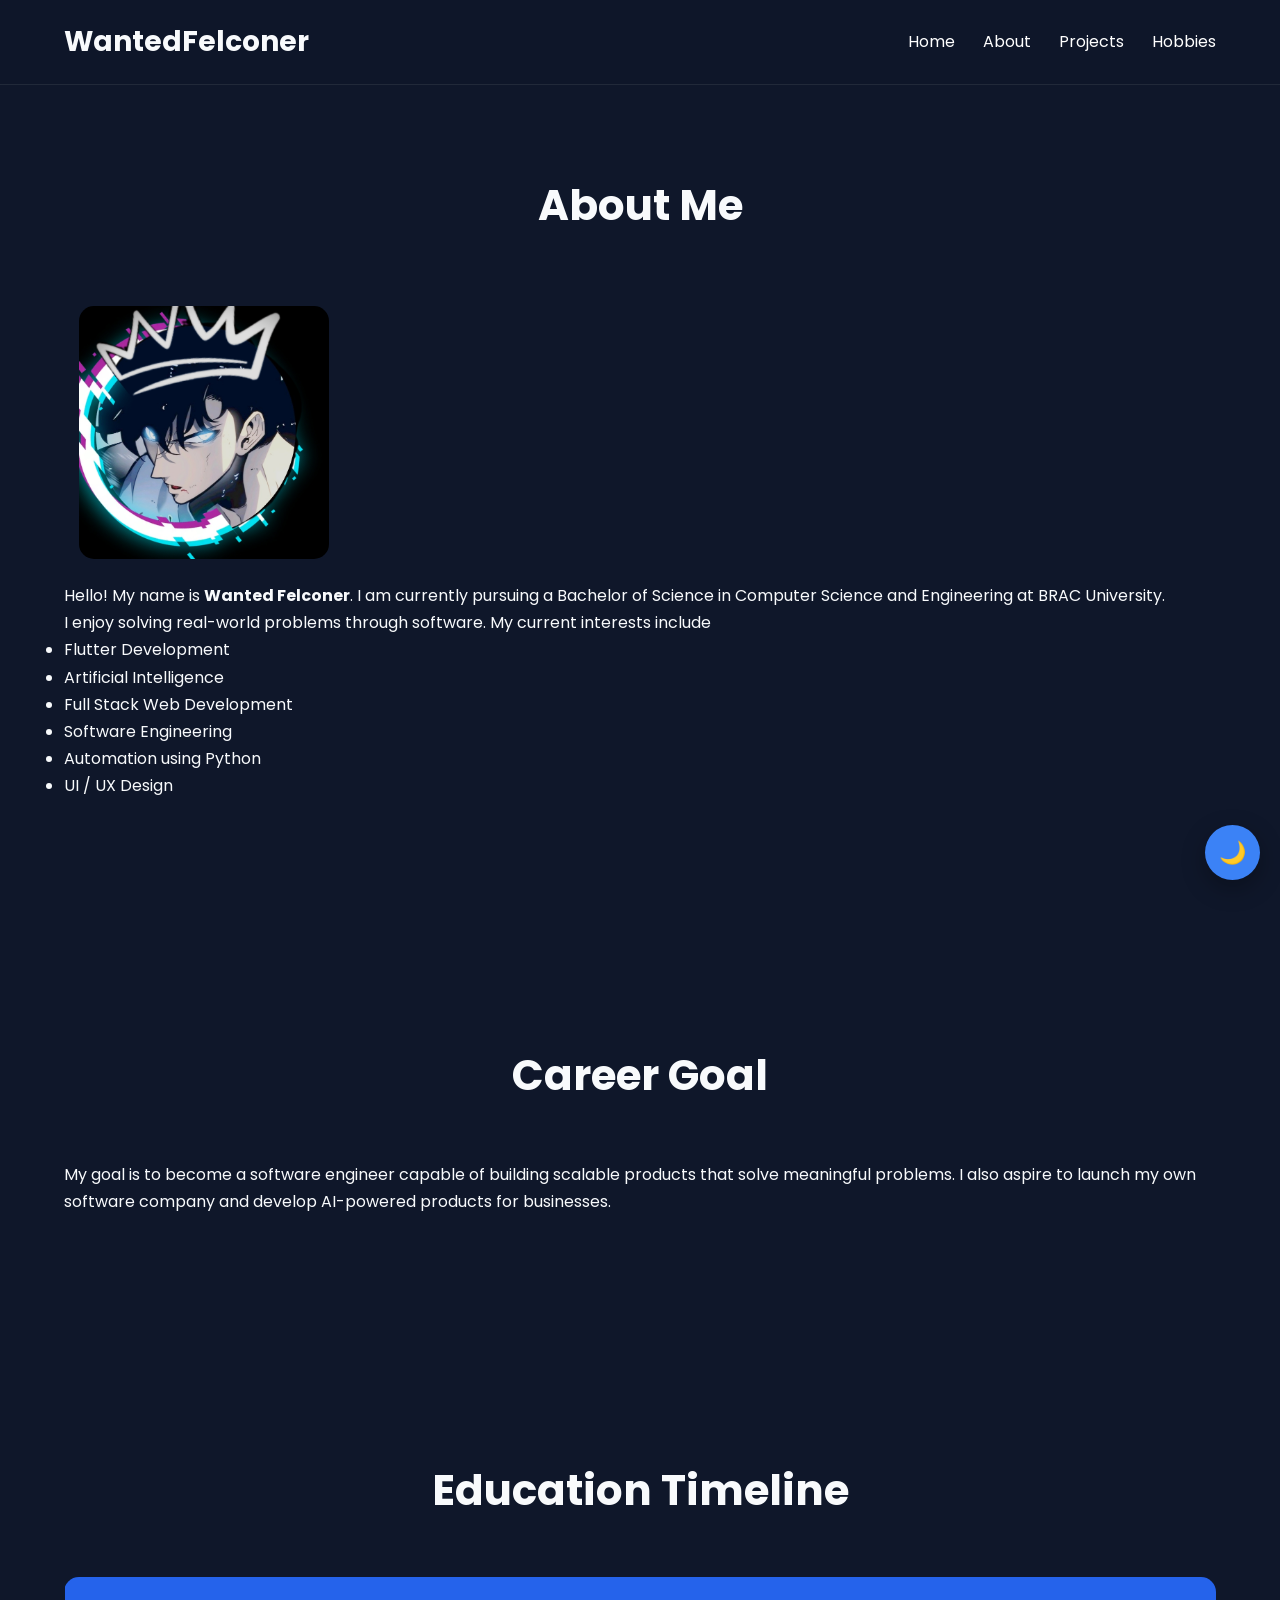
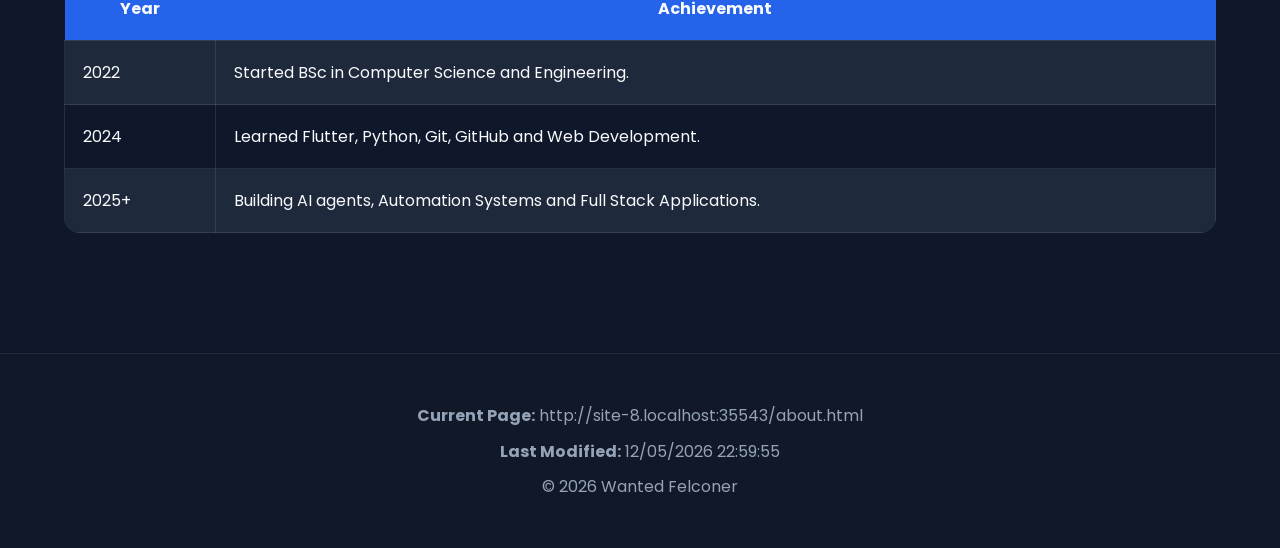
==== about.html @ fa06f367 "added template" ====
<!doctype html>
<html lang="en">
  <head>
    <meta charset="UTF-8" />

    <meta name="viewport" content="width=device-width, initial-scale=1.0" />

    <title>About Me | Wanted Felconer</title>

    <link rel="stylesheet" href="css/style.css" />
  </head>

  <body>
    <header>
      <nav>
        <h2>Wanted<span class="highlight">Felconer</span></h2>

        <ul>
          <li><a href="index.html">Home</a></li>

          <li><a href="about.html">About</a></li>

          <li><a href="projects.html">Projects</a></li>

          <li><a href="hobbies.html">Hobbies</a></li>
        </ul>
      </nav>
    </header>

    <section style="padding-top: 170px">
      <h2>About Me</h2>

      <img src="images/profile.jpg" alt="Profile Picture" width="250" />

      <p>
        Hello! My name is <strong>Wanted Felconer</strong>. I am currently
        pursuing a Bachelor of Science in Computer Science and Engineering at
        BRAC University.
      </p>

      <p>
        I enjoy solving real-world problems through software. My current
        interests include
      </p>

      <ul>
        <li>Flutter Development</li>

        <li>Artificial Intelligence</li>

        <li>Full Stack Web Development</li>

        <li>Software Engineering</li>

        <li>Automation using Python</li>

        <li>UI / UX Design</li>
      </ul>
    </section>

    <section>
      <h2>Career Goal</h2>

      <p>
        My goal is to become a software engineer capable of building scalable
        products that solve meaningful problems. I also aspire to launch my own
        software company and develop AI-powered products for businesses.
      </p>
    </section>

    <section>
      <h2>Education Timeline</h2>

      <table>
        <tr>
          <th>Year</th>

          <th>Achievement</th>
        </tr>

        <tr>
          <td>2022</td>

          <td>Started BSc in Computer Science and Engineering.</td>
        </tr>

        <tr>
          <td>2024</td>

          <td>Learned Flutter, Python, Git, GitHub and Web Development.</td>
        </tr>

        <tr>
          <td>2025+</td>

          <td>
            Building AI agents, Automation Systems and Full Stack Applications.
          </td>
        </tr>
      </table>
    </section>

    <footer>
      <p id="location"></p>

      <p id="modified"></p>

      <p>© 2026 Wanted Felconer</p>
    </footer>

    <script src="js/script.js"></script>
  </body>
</html>
---- css/style.css ----
/* =======================================
        GOOGLE FONT
======================================= */

@import url("https://fonts.googleapis.com/css2?family=Poppins:wght@300;400;500;600;700;800&display=swap");

/* =======================================
        RESET
======================================= */

* {
  margin: 0;
  padding: 0;
  box-sizing: border-box;
  scroll-behavior: smooth;
}

body {
  font-family: "Poppins", sans-serif;

  background: #0f172a;

  color: #f8fafc;

  line-height: 1.7;

  overflow-x: hidden;
}

/* =======================================
        SCROLL BAR
======================================= */

::-webkit-scrollbar {
  width: 10px;
}

::-webkit-scrollbar-thumb {
  background: #3b82f6;

  border-radius: 20px;
}

::-webkit-scrollbar-track {
  background: #111827;
}

/* =======================================
        LINKS
======================================= */

a {
  text-decoration: none;

  color: white;

  transition: 0.3s;
}

a:hover {
  color: #60a5fa;
}

/* =======================================
        NAVBAR
======================================= */

header {
  position: fixed;

  width: 100%;

  top: 0;

  left: 0;

  z-index: 1000;

  background: rgba(15, 23, 42, 0.85);

  backdrop-filter: blur(20px);

  border-bottom: 1px solid rgba(255, 255, 255, 0.08);
}

nav {
  width: 90%;

  max-width: 1300px;

  margin: auto;

  display: flex;

  justify-content: space-between;

  align-items: center;

  padding: 18px 0;
}

nav h2 {
  font-size: 28px;

  font-weight: 700;
}

nav ul {
  display: flex;

  gap: 28px;

  list-style: none;
}

nav li {
  font-size: 16px;
}

nav a {
  position: relative;
}

nav a::after {
  content: "";

  position: absolute;

  left: 0;

  bottom: -6px;

  width: 0;

  height: 2px;

  background: #3b82f6;

  transition: 0.35s;
}

nav a:hover::after {
  width: 100%;
}

/* =======================================
        SECTION
======================================= */

section {
  width: 90%;

  max-width: 1200px;

  margin: auto;

  padding: 120px 0;
}

section h2 {
  text-align: center;

  font-size: 42px;

  margin-bottom: 50px;
}

/* =======================================
        HERO
======================================= */

#hero {
  min-height: 100vh;

  display: flex;

  align-items: center;

  justify-content: space-between;

  gap: 70px;
}

.hero-text {
  flex: 1;
}

.hero-text h1 {
  font-size: 64px;

  line-height: 1.1;

  margin-bottom: 20px;
}

.hero-text h3 {
  color: #60a5fa;

  margin-bottom: 25px;
}

.hero-text p {
  color: #cbd5e1;

  margin-bottom: 40px;

  font-size: 18px;
}

.hero-image {
  flex: 1;

  text-align: center;
}

.hero-image img {
  width: 320px;

  border-radius: 50%;

  border: 5px solid #3b82f6;

  transition: 0.4s;

  box-shadow: 0 0 40px rgba(59, 130, 246, 0.4);
}

.hero-image img:hover {
  transform: scale(1.05);
}

/* =======================================
        BUTTON
======================================= */

.btn {
  display: inline-block;

  background: #3b82f6;

  padding: 15px 35px;

  border-radius: 50px;

  transition: 0.3s;

  font-weight: 600;
}

.btn:hover {
  transform: translateY(-4px);

  box-shadow: 0 12px 30px rgba(59, 130, 246, 0.4);
}

/* =======================================
        ABOUT
======================================= */

#about p {
  color: #cbd5e1;

  font-size: 18px;

  margin-bottom: 20px;
}

blockquote {
  margin-top: 40px;

  padding: 25px;

  border-left: 5px solid #3b82f6;

  background: #1e293b;

  border-radius: 15px;

  font-style: italic;
}

/* =======================================
        TABLE
======================================= */

table {
  width: 100%;

  border-collapse: collapse;

  overflow: hidden;

  border-radius: 15px;
}

table th {
  background: #2563eb;

  padding: 18px;
}

table td {
  padding: 18px;

  border: 1px solid rgba(255, 255, 255, 0.1);
}

table tr:nth-child(even) {
  background: #1e293b;
}

table tr:hover {
  background: #334155;

  transition: 0.3s;
}

/* =======================================
        CARD GRID
======================================= */

.card-container {
  display: grid;

  grid-template-columns: repeat(auto-fit, minmax(230px, 1fr));

  gap: 25px;
}

.card {
  background: #1e293b;

  padding: 35px;

  border-radius: 20px;

  transition: 0.35s;

  border: 1px solid rgba(255, 255, 255, 0.08);
}

.card:hover {
  transform: translateY(-12px);

  box-shadow: 0 15px 35px rgba(0, 0, 0, 0.35);
}

/* =======================================
        PROJECTS
======================================= */

.project-grid {
  display: grid;

  grid-template-columns: repeat(auto-fit, minmax(320px, 1fr));

  gap: 30px;
}

.project {
  padding: 35px;

  border-radius: 20px;

  background: #1e293b;

  transition: 0.35s;
}

.project:hover {
  transform: translateY(-10px);

  border: 1px solid #3b82f6;
}

/* =======================================
        LIST
======================================= */

ol {
  padding-left: 30px;
}

ol li {
  margin: 12px 0;
}

/* =======================================
        IMAGES
======================================= */

img {
  max-width: 100%;
}

section img {
  margin: 15px;

  border-radius: 15px;

  transition: 0.35s;
}

section img:hover {
  transform: scale(1.05);
}

/* =======================================
        CONTACT
======================================= */

#contact {
  text-align: center;
}

#contact p {
  margin: 12px;

  color: #cbd5e1;
}

/* =======================================
        FOOTER
======================================= */

footer {
  text-align: center;

  padding: 40px;

  background: #111827;

  border-top: 1px solid rgba(255, 255, 255, 0.08);
}

footer p {
  margin: 8px;

  color: #94a3b8;
}

/* =======================================
        ANIMATION
======================================= */

@keyframes fadeUp {
  from {
    opacity: 0;

    transform: translateY(40px);
  }

  to {
    opacity: 1;

    transform: translateY(0);
  }
}

section {
  animation: fadeUp 0.8s ease;
}

/* =======================================
        RESPONSIVE
======================================= */

@media (max-width: 1000px) {
  #hero {
    flex-direction: column-reverse;

    text-align: center;
  }

  .hero-text h1 {
    font-size: 50px;
  }
}

@media (max-width: 768px) {
  nav {
    flex-direction: column;

    gap: 20px;
  }

  nav ul {
    flex-wrap: wrap;

    justify-content: center;
  }

  section h2 {
    font-size: 32px;
  }

  .hero-text h1 {
    font-size: 42px;
  }

  table {
    display: block;

    overflow-x: auto;
  }
}
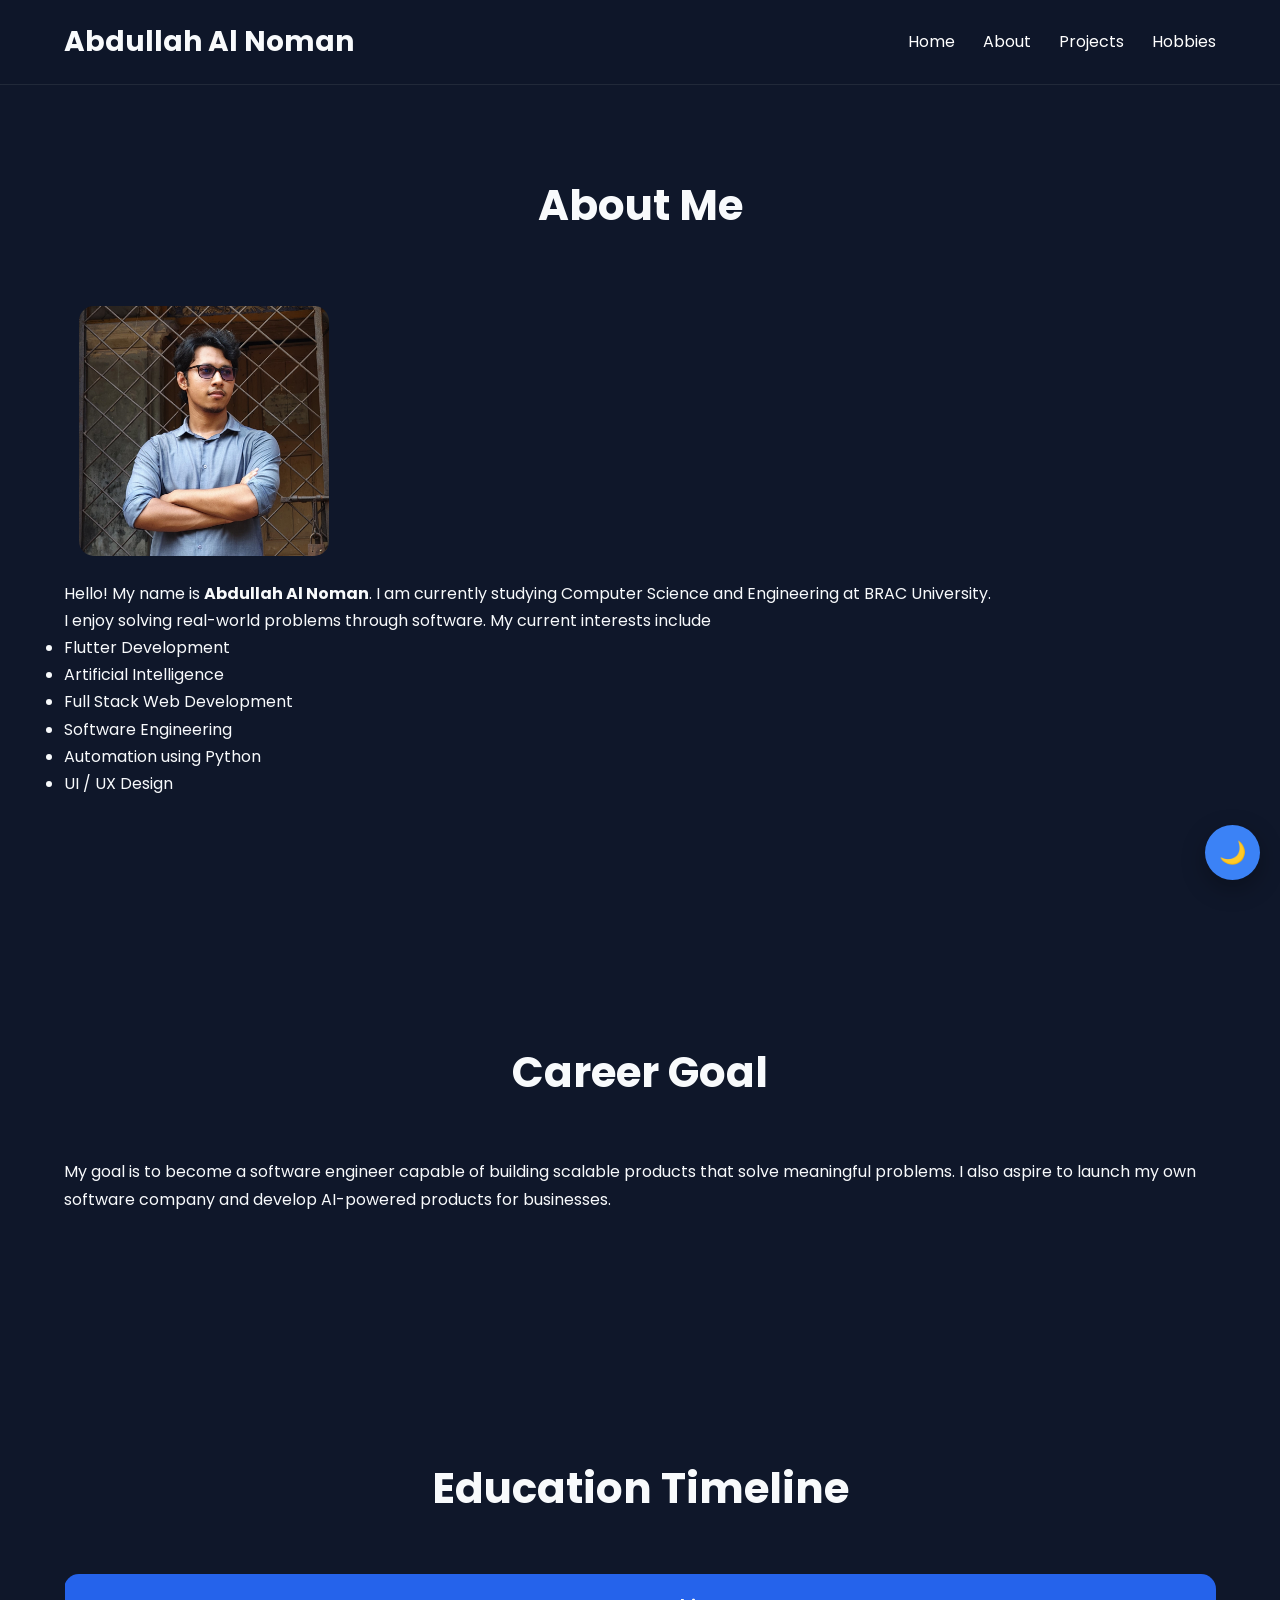
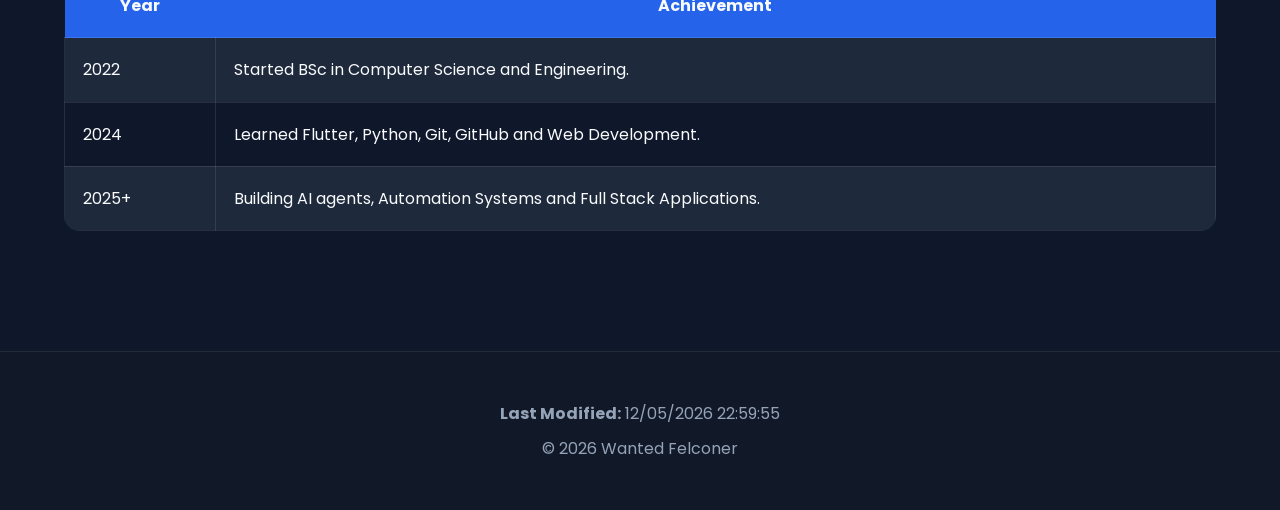
==== commit e3fbe6e3: "fixed stuff" ====
--- a/about.html
+++ b/about.html
@@ -13,7 +13,7 @@
   <body>
     <header>
       <nav>
-        <h2>Wanted<span class="highlight">Felconer</span></h2>
+        <h2>Abdullah<span class="highlight"> Al Noman</span></h2>
 
         <ul>
           <li><a href="index.html">Home</a></li>
@@ -33,9 +33,8 @@
       <img src="images/profile.jpg" alt="Profile Picture" width="250" />
 
       <p>
-        Hello! My name is <strong>Wanted Felconer</strong>. I am currently
-        pursuing a Bachelor of Science in Computer Science and Engineering at
-        BRAC University.
+        Hello! My name is <strong>Abdullah Al Noman</strong>. I am currently
+        studying Computer Science and Engineering at BRAC University.
       </p>
 
       <p>
--- a/css/style.css
+++ b/css/style.css
@@ -1,12 +1,4 @@
-/* =======================================
-        GOOGLE FONT
-======================================= */
-
 @import url("https://fonts.googleapis.com/css2?family=Poppins:wght@300;400;500;600;700;800&display=swap");
-
-/* =======================================
-        RESET
-======================================= */
 
 * {
   margin: 0;
@@ -27,10 +19,6 @@
   overflow-x: hidden;
 }
 
-/* =======================================
-        SCROLL BAR
-======================================= */
-
 ::-webkit-scrollbar {
   width: 10px;
 }
@@ -45,10 +33,6 @@
   background: #111827;
 }
 
-/* =======================================
-        LINKS
-======================================= */
-
 a {
   text-decoration: none;
 
@@ -61,10 +45,6 @@
   color: #60a5fa;
 }
 
-/* =======================================
-        NAVBAR
-======================================= */
-
 header {
   position: fixed;
 
@@ -143,10 +123,6 @@
   width: 100%;
 }
 
-/* =======================================
-        SECTION
-======================================= */
-
 section {
   width: 90%;
 
@@ -165,10 +141,6 @@
   margin-bottom: 50px;
 }
 
-/* =======================================
-        HERO
-======================================= */
-
 #hero {
   min-height: 100vh;
 
@@ -229,10 +201,6 @@
   transform: scale(1.05);
 }
 
-/* =======================================
-        BUTTON
-======================================= */
-
 .btn {
   display: inline-block;
 
@@ -253,10 +221,6 @@
   box-shadow: 0 12px 30px rgba(59, 130, 246, 0.4);
 }
 
-/* =======================================
-        ABOUT
-======================================= */
-
 #about p {
   color: #cbd5e1;
 
@@ -279,10 +243,6 @@
   font-style: italic;
 }
 
-/* =======================================
-        TABLE
-======================================= */
-
 table {
   width: 100%;
 
@@ -315,10 +275,6 @@
   transition: 0.3s;
 }
 
-/* =======================================
-        CARD GRID
-======================================= */
-
 .card-container {
   display: grid;
 
@@ -345,10 +301,6 @@
   box-shadow: 0 15px 35px rgba(0, 0, 0, 0.35);
 }
 
-/* =======================================
-        PROJECTS
-======================================= */
-
 .project-grid {
   display: grid;
 
@@ -373,10 +325,6 @@
   border: 1px solid #3b82f6;
 }
 
-/* =======================================
-        LIST
-======================================= */
-
 ol {
   padding-left: 30px;
 }
@@ -385,10 +333,6 @@
   margin: 12px 0;
 }
 
-/* =======================================
-        IMAGES
-======================================= */
-
 img {
   max-width: 100%;
 }
@@ -405,10 +349,6 @@
   transform: scale(1.05);
 }
 
-/* =======================================
-        CONTACT
-======================================= */
-
 #contact {
   text-align: center;
 }
@@ -419,10 +359,6 @@
   color: #cbd5e1;
 }
 
-/* =======================================
-        FOOTER
-======================================= */
-
 footer {
   text-align: center;
 
@@ -438,10 +374,6 @@
 
   color: #94a3b8;
 }
-
-/* =======================================
-        ANIMATION
-======================================= */
 
 @keyframes fadeUp {
   from {
@@ -461,10 +393,6 @@
   animation: fadeUp 0.8s ease;
 }
 
-/* =======================================
-        RESPONSIVE
-======================================= */
-
 @media (max-width: 1000px) {
   #hero {
     flex-direction: column-reverse;
